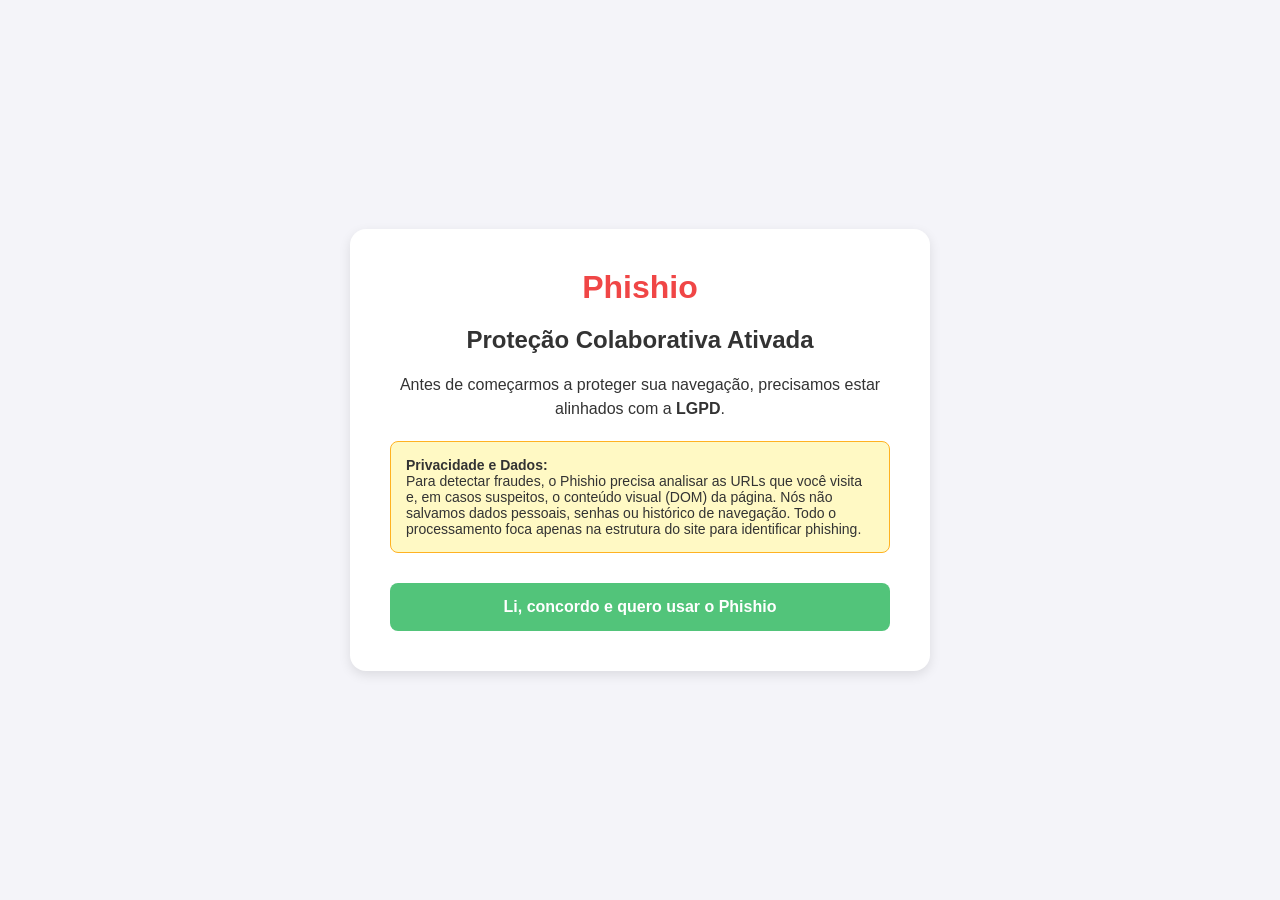
==== extension/welcome.html @ 4fc3da96 "lgpd" ====
<!DOCTYPE html>
<html lang="pt-BR">
<head>
  <meta charset="UTF-8">
  <title>Bem-vindo ao Phishio</title>
  <style>
    body {
      font-family: "Segoe UI", Tahoma, Geneva, Verdana, sans-serif;
      background-color: #f4f4f9;
      color: #333;
      display: flex;
      justify-content: center;
      align-items: center;
      height: 100vh;
      margin: 0;
    }
    .container {
      background-color: #ffffff;
      padding: 40px;
      border-radius: 16px;
      box-shadow: 0 4px 12px rgba(0,0,0,0.1);
      max-width: 500px;
      text-align: center;
    }
    .logo-text {
      font-family: "Righteous", sans-serif;
      color: #f04646;
      font-size: 32px;
      margin-bottom: 20px;
      font-weight: bold;
    }
    p {
      font-size: 16px;
      line-height: 1.5;
      margin-bottom: 20px;
    }
    .lgpd-box {
      background-color: #fff9c4;
      border: 1px solid #ffb222;
      padding: 15px;
      border-radius: 8px;
      font-size: 14px;
      text-align: left;
      margin-bottom: 30px;
    }
    .btn-agree {
      background-color: #52c47a;
      color: white;
      border: none;
      padding: 15px 30px;
      font-size: 16px;
      font-weight: bold;
      border-radius: 8px;
      cursor: pointer;
      transition: background 0.3s;
      width: 100%;
    }
    .btn-agree:hover {
      background-color: #42a063;
    }
  </style>
</head>
<body>

  <div class="container">
    <div class="logo-text">Phishio</div>
    <h2>Proteção Colaborativa Ativada</h2>
    <p>Antes de começarmos a proteger sua navegação, precisamos estar alinhados com a <strong>LGPD</strong>.</p>
    
    <div class="lgpd-box">
      <strong>Privacidade e Dados:</strong><br>
      Para detectar fraudes, o Phishio precisa analisar as URLs que você visita e, em casos suspeitos, o conteúdo visual (DOM) da página. Nós não salvamos dados pessoais, senhas ou histórico de navegação. Todo o processamento foca apenas na estrutura do site para identificar phishing.
    </div>

    <button id="btn-agree" class="btn-agree">Li, concordo e quero usar o Phishio</button>
  </div>

  <script src="welcome.js"></script>
</body>
</html>
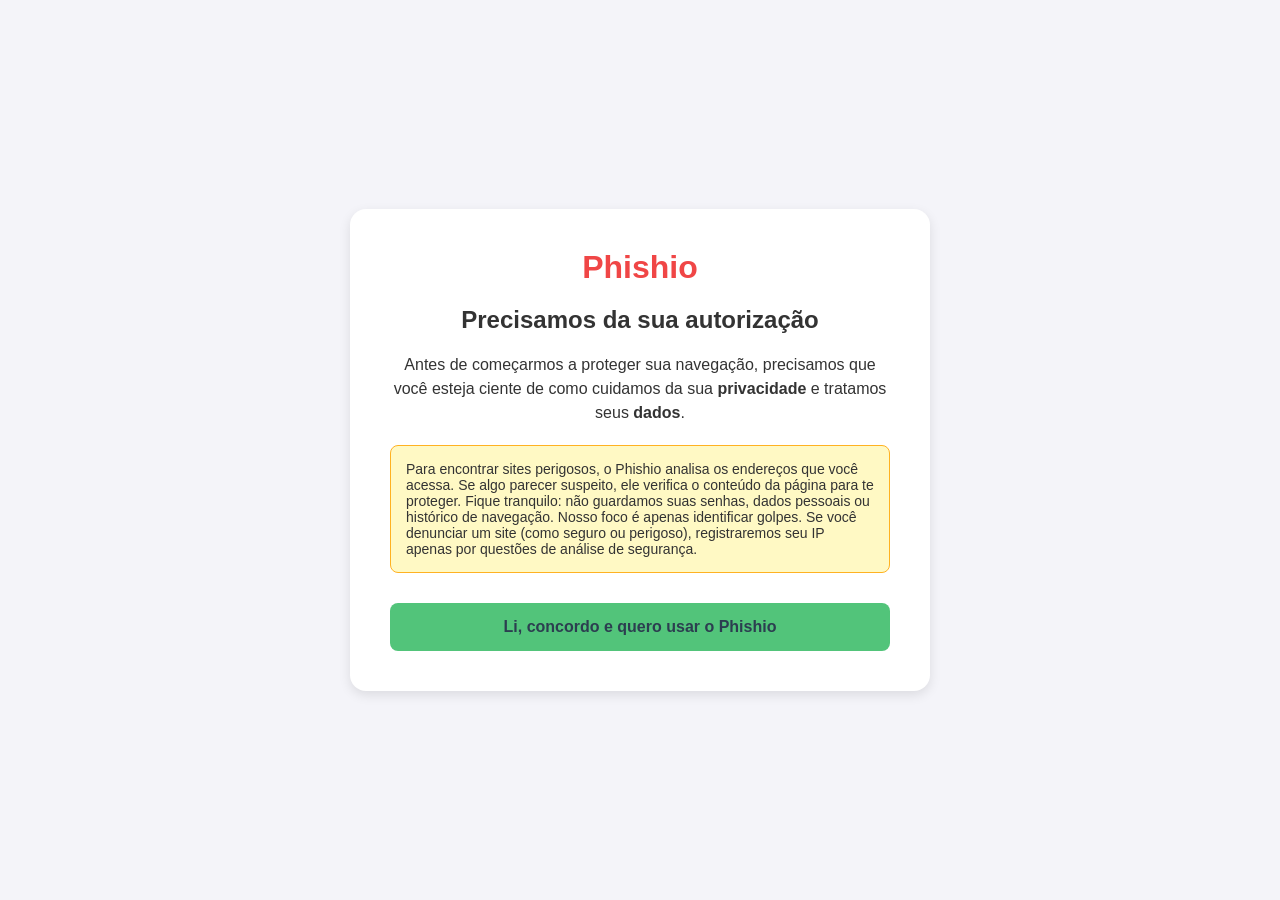
==== commit 0eac7c1b: "Melhorias no front da página de termos de uso." ====
--- a/extension/welcome.html
+++ b/extension/welcome.html
@@ -1,80 +1,35 @@
-<!DOCTYPE html>
+<!doctype html>
 <html lang="pt-BR">
-<head>
-  <meta charset="UTF-8">
-  <title>Bem-vindo ao Phishio</title>
-  <style>
-    body {
-      font-family: "Segoe UI", Tahoma, Geneva, Verdana, sans-serif;
-      background-color: #f4f4f9;
-      color: #333;
-      display: flex;
-      justify-content: center;
-      align-items: center;
-      height: 100vh;
-      margin: 0;
-    }
-    .container {
-      background-color: #ffffff;
-      padding: 40px;
-      border-radius: 16px;
-      box-shadow: 0 4px 12px rgba(0,0,0,0.1);
-      max-width: 500px;
-      text-align: center;
-    }
-    .logo-text {
-      font-family: "Righteous", sans-serif;
-      color: #f04646;
-      font-size: 32px;
-      margin-bottom: 20px;
-      font-weight: bold;
-    }
-    p {
-      font-size: 16px;
-      line-height: 1.5;
-      margin-bottom: 20px;
-    }
-    .lgpd-box {
-      background-color: #fff9c4;
-      border: 1px solid #ffb222;
-      padding: 15px;
-      border-radius: 8px;
-      font-size: 14px;
-      text-align: left;
-      margin-bottom: 30px;
-    }
-    .btn-agree {
-      background-color: #52c47a;
-      color: white;
-      border: none;
-      padding: 15px 30px;
-      font-size: 16px;
-      font-weight: bold;
-      border-radius: 8px;
-      cursor: pointer;
-      transition: background 0.3s;
-      width: 100%;
-    }
-    .btn-agree:hover {
-      background-color: #42a063;
-    }
-  </style>
-</head>
-<body>
+  <head>
+    <meta charset="UTF-8" />
+    <title>Bem-vindo ao Phishio</title>
+    <link rel="icon" type="image/png" href="icons/escudo-logo-site-128.png" />
+    <link rel="stylesheet" href="welcome.css" />
+  </head>
+  <body>
+    <div class="container">
+      <div class="logo-text">Phishio</div>
+      <h2>Precisamos da sua autorização</h2>
+      <p>
+        Antes de começarmos a proteger sua navegação, precisamos que você esteja
+        ciente de como cuidamos da sua <strong>privacidade</strong> e tratamos
+        seus <strong>dados</strong>.
+      </p>
 
-  <div class="container">
-    <div class="logo-text">Phishio</div>
-    <h2>Proteção Colaborativa Ativada</h2>
-    <p>Antes de começarmos a proteger sua navegação, precisamos estar alinhados com a <strong>LGPD</strong>.</p>
-    
-    <div class="lgpd-box">
-      <strong>Privacidade e Dados:</strong><br>
-      Para detectar fraudes, o Phishio precisa analisar as URLs que você visita e, em casos suspeitos, o conteúdo visual (DOM) da página. Nós não salvamos dados pessoais, senhas ou histórico de navegação. Todo o processamento foca apenas na estrutura do site para identificar phishing.
+      <div class="lgpd-box">
+        Para encontrar sites perigosos, o Phishio analisa os endereços que você
+        acessa. Se algo parecer suspeito, ele verifica o conteúdo da página para
+        te proteger. Fique tranquilo: não guardamos suas senhas, dados pessoais
+        ou histórico de navegação. Nosso foco é apenas identificar golpes. Se
+        você denunciar um site (como seguro ou perigoso), registraremos seu IP
+        apenas por questões de análise de segurança.
+      </div>
+
+      <button id="btn-agree" class="btn-agree">
+        Li, concordo e quero usar o Phishio
+      </button>
     </div>
 
-    <button id="btn-agree" class="btn-agree">Li, concordo e quero usar o Phishio</button>
-  </div>
-
-  <script src="welcome.js"></script>
-</body>
-</html>+    <script src="welcome.js"></script>
+  </body>
+</html>
--- a/extension/welcome.css
+++ b/extension/welcome.css
@@ -0,0 +1,58 @@
+body {
+  font-family: "Segoe UI", Tahoma, Geneva, Verdana, sans-serif;
+  background-color: #f4f4f9;
+  color: #333;
+  display: flex;
+  justify-content: center;
+  align-items: center;
+  height: 100vh;
+  margin: 0;
+}
+.container {
+  background-color: #ffffff;
+  padding: 40px;
+  border-radius: 16px;
+  box-shadow: 0 4px 12px rgba(0, 0, 0, 0.1);
+  max-width: 500px;
+  text-align: center;
+}
+.logo-text {
+  font-family: "Righteous", sans-serif;
+  color: #f04646;
+  font-size: 32px;
+  margin-bottom: 20px;
+  font-weight: bold;
+}
+p {
+  font-size: 16px;
+  line-height: 1.5;
+  margin-bottom: 20px;
+}
+.lgpd-box {
+  background-color: #fff9c4;
+  border: 1px solid #ffb222;
+  padding: 15px;
+  border-radius: 8px;
+  font-size: 14px;
+  text-align: left;
+  margin-bottom: 30px;
+}
+.btn-agree {
+  background-color: #52c47a;
+  color: #2c3e50;
+  border: none;
+  padding: 15px 30px;
+  font-size: 16px;
+  font-weight: bold;
+  border-radius: 8px;
+  cursor: pointer;
+  transition:
+    background-color 0.6s,
+    color 0.6s;
+  width: 100%;
+}
+
+.btn-agree:hover {
+  background-color: #5c5c5cb2;
+  color: #ffffff;
+}
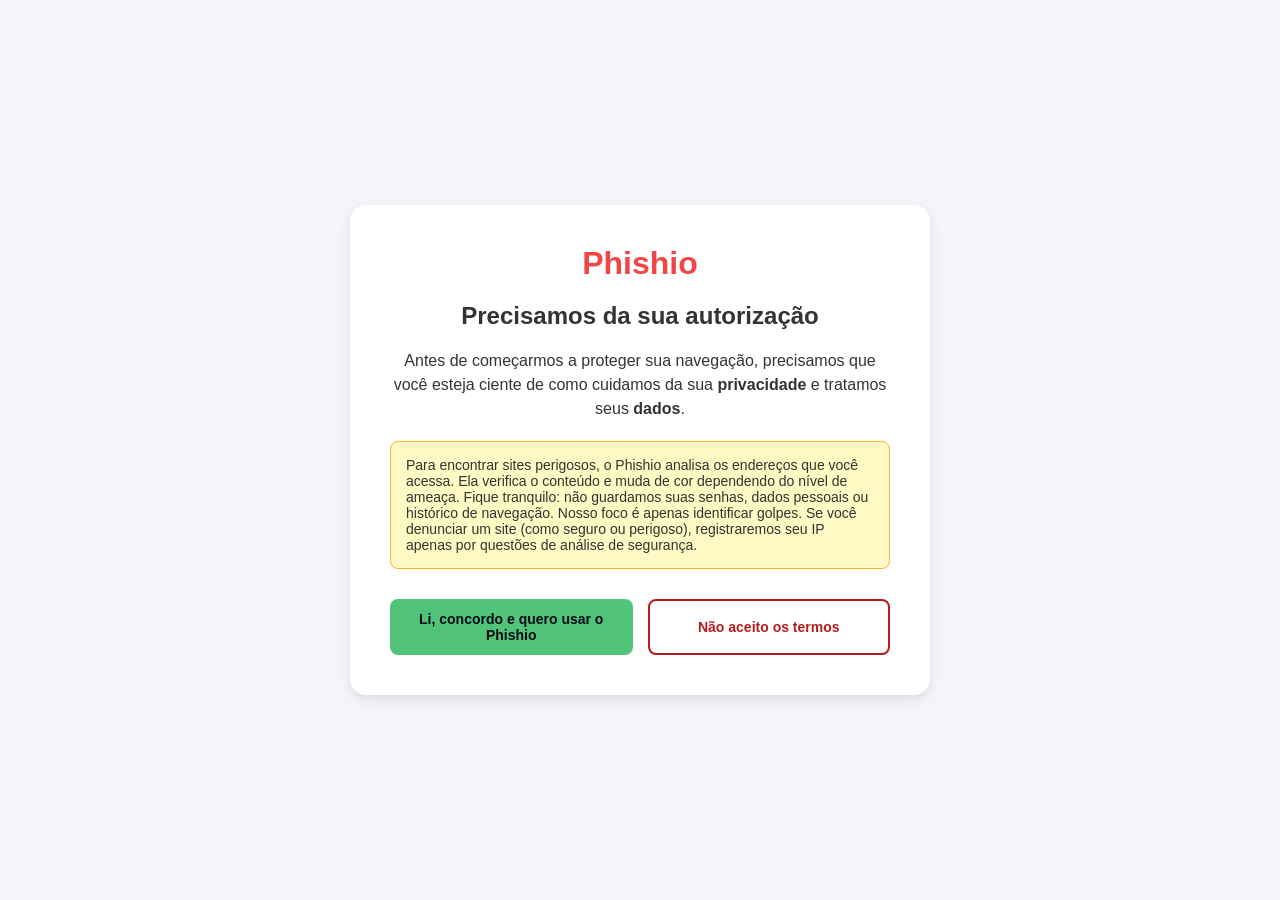
==== commit bd7e4c31: "melhorias no css dos termos de uso" ====
--- a/extension/welcome.html
+++ b/extension/welcome.html
@@ -18,17 +18,22 @@
 
       <div class="lgpd-box">
         Para encontrar sites perigosos, o Phishio analisa os endereços que você
-        acessa. Se algo parecer suspeito, ele verifica o conteúdo da página para
-        te proteger. Fique tranquilo: não guardamos suas senhas, dados pessoais
+        acessa. Ela verifica o conteúdo e muda de cor dependendo do nível de ameaça.
+        Fique tranquilo: não guardamos suas senhas, dados pessoais
         ou histórico de navegação. Nosso foco é apenas identificar golpes. Se
         você denunciar um site (como seguro ou perigoso), registraremos seu IP
         apenas por questões de análise de segurança.
       </div>
 
-      <button id="btn-agree" class="btn-agree">
+<div class="button-group">
+    <button id="btn-agree" class="btn-agree">
         Li, concordo e quero usar o Phishio
-      </button>
-    </div>
+    </button>
+
+    <button id="btn-decline" class="btn-decline">
+        Não aceito os termos
+    </button>
+</div>
 
     <script src="welcome.js"></script>
   </body>
--- a/extension/welcome.css
+++ b/extension/welcome.css
@@ -37,22 +37,56 @@
   text-align: left;
   margin-bottom: 30px;
 }
+
+.button-group {
+  display: flex;
+  gap: 15px;
+  width: 100%;
+  margin-top: 20px;
+  align-items: stretch;
+}
+
+.btn-agree,
+.btn-decline {
+  flex: 1;
+  display: flex;
+  align-items: center;
+  justify-content: center;
+  text-align: center;
+
+  min-height: 55px;
+  padding: 10px 15px;
+  border-radius: 8px;
+  font-size: 14px;
+  font-weight: bold;
+  cursor: pointer;
+  transition: all 0.3s ease;
+  box-sizing: border-box;
+  text-decoration: none;
+}
+
 .btn-agree {
   background-color: #52c47a;
-  color: #2c3e50;
-  border: none;
-  padding: 15px 30px;
-  font-size: 16px;
-  font-weight: bold;
-  border-radius: 8px;
-  cursor: pointer;
-  transition:
-    background-color 0.6s,
-    color 0.6s;
-  width: 100%;
+  border: 2px solid #52c47a00;
+  color: #000b18;
 }
 
 .btn-agree:hover {
-  background-color: #5c5c5cb2;
+  background-color: #fcfffd;
+  border: 2px solid #52c47a;
+  color: #005d21;
+  transform: translateY(-1px);
+}
+
+.btn-decline {
+  background-color: transparent;
+  border: 2px solid #b71c1c;
+  color: #b71c1c;
+  margin-top: 0;
+}
+
+.btn-decline:hover {
+  background-color: #b71c1c;
+  border: 2px solid #b71c1c;
   color: #ffffff;
 }
